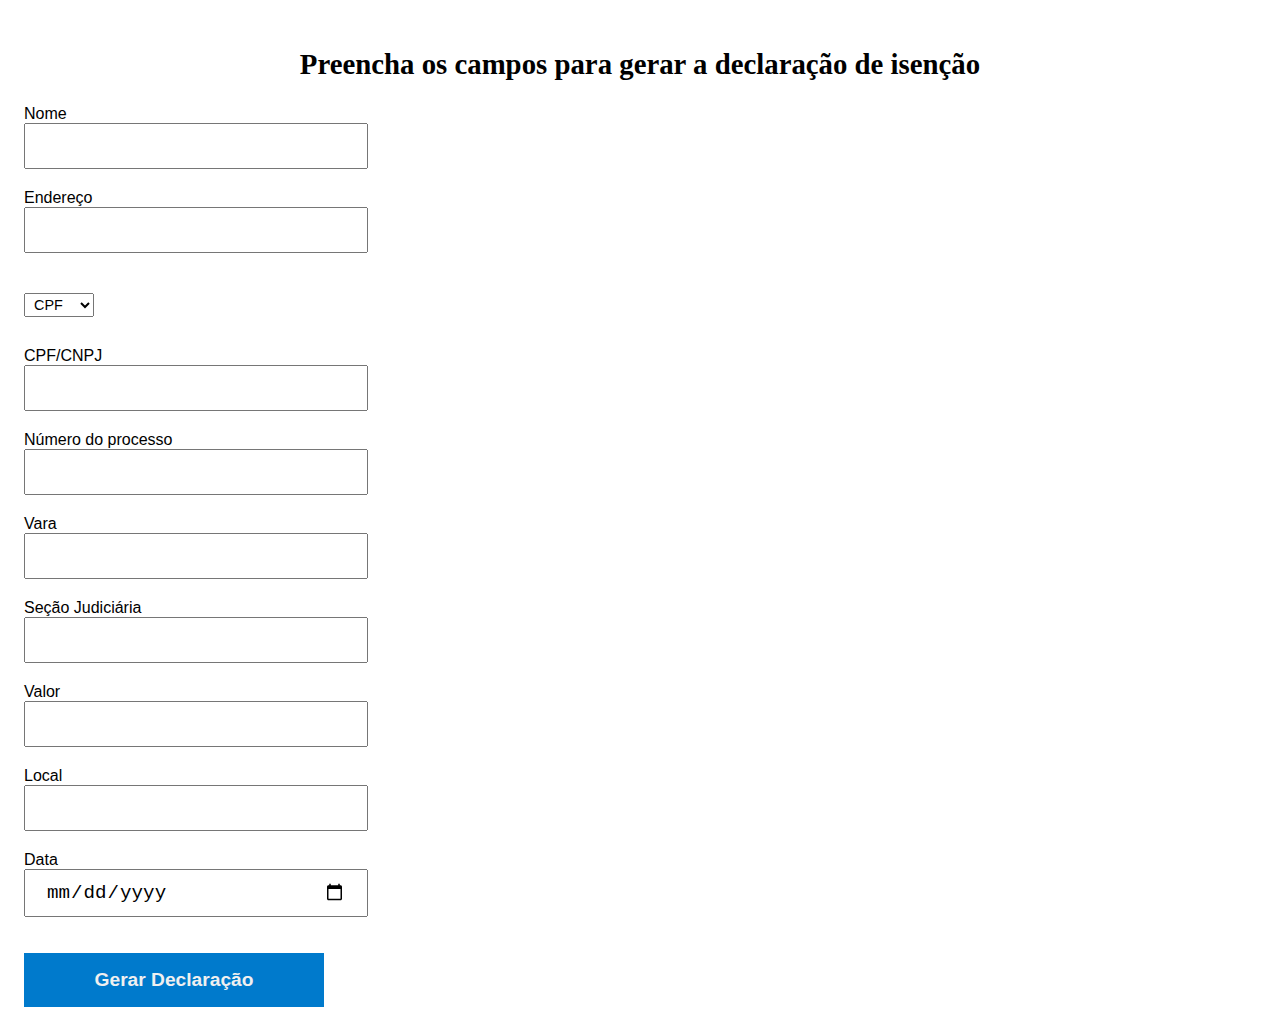
==== index.html @ 56901290 "Update index.html" ====
<!DOCTYPE html>
<html lang="pt-BR">
  <head>
    <meta charset="UTF-8" />
    <meta http-equiv="X-UA-Compatible" content="IE=edge" />
    <meta name="viewport" content="width=device-width, initial-scale=1.0" />
    <title>Formulário IR</title>
    <link rel="stylesheet" href="style.css" />
    <link rel="stylesheet" href="input.css" />
    <script src="index.js" defer></script>
    <script src="extenso.js" defer></script>
    <script src="masks.js" defer></script>
  </head>
  <body>
    <div class="container">
      <h2>Preencha os campos para gerar a declaração de isenção</h2>
      <form action="">
        <div class="form">
          <div>
            <label for="nome">Nome</label>
            <input type="text" id="nome" required />
          </div>
          <div>
            <label for="endereco">Endereço</label>
            <input type="text" id="endereco" required />
          </div>
          <div>
            <div class="select">
              <select id="cpf-cnpj">
                <option value="cpf" id="selectCPF">CPF</option>
                <option value="cpnj" id="selectCNPJ">CNPJ</option>
              </select>
            </div>

            <label for="documento">CPF/CNPJ</label>
            <input type="text" id="documento" class="cpf" required />
          </div>

          <div>
            <label for="processo">Número do processo</label>
            <input type="text" id="processo" required />
          </div>
          <div>
            <label for="vara">Vara</label>
            <input type="text" id="vara" required/>
          </div>
          <div>
            <label for="secao">Seção Judiciária</label>
            <input type="text" id="secao" required/>
          </div>
          <div>
            <label for="valor">Valor</label>
            <input type="text" id="valor" required/>
          </div>
          <div>
            <label for="local">Local</label>
            <input type="text" id="local" required/>
          </div>
          <div>
            <label for="data">Data</label>
            <input type="date" id="data" required/>
          </div>
        </div>
        <input class="botao" type="submit" value="Gerar Declaração" />
      </form>
    </div>
    <div class="container_dec">
      <h2 class="titulo">Declaração para não incidência de IRRF</h2>
      <p>
        <span class="nome">Nome</span>, residente e domiciliado no endereço
        <span class="endereco">(endereço completo)</span>, inscrito(a) no
        CPF/CNPJ sob o nº <span class="documento" id="cpf">__________________</span>,
        para fins da não retenção do imposto de renda de que trata o art. 27 da
        Lei nº 10.833, de 29 de dezembro de 2003, sobre rendimentos em
        cumprimento de decisão da Justiça Federal, conforme Processo nº
        <span class="processo">__________________</span>, da
        <span class="vara">__</span>ª Vara da Seção/Subseção Judiciária de
        <span class="secao"> Nome da Unidade da Federação ou do Município</span
        >, pagos pelo Banco do Brasil, declara que:
      </p>

      <div class="opcoes">
        <div class="primeira-opcao">
          <input type="checkbox" name="opcao" id="checkCPF" />o montante de R$ 
          <span class="span valor"></span>
           (<span class="extenso">(indicação do valor por extenso)</span>)
          constitui rendimento isento ou não-tributável.
          <div class="segunda-opcao">
            <input type="checkbox" name="opcao" id="checkCNPJ" />
            está inscrita no Sistema Integrado de Pagamento de Impostos e
            Contribuições das Microempresas e das Empresas de Pequeno Porte
            (Simples).
          </div>
        </div>
        O(a) beneficiário(a) fica ciente de que a falsidade na prestação destas
        informações o(a) sujeitará, juntamente com as demais pessoas que para
        ela concorrerem, às penalidades previstas na legislação tributária e
        penal, relativas à falsidade ideológica (art. 299 do Código Penal) e ao
        crime contra a ordem tributária (art. 1º da Lei nº 8.137, de 27 de
        dezembro de 1990).
      </div>

      <p><span class="local">Local,</span> <span class="data">data</span></p>
      <div class="assinatura">
        <p>_______________________________________________</p>
        <p>Assinatura do(a) beneficiário(a) ou de seu representante legal</p>
      </div>
      <div class="abono">
        <p>_______________________________________________</p>
        <p>Abono da assinatura pela instituição financeira</p>
      </div>
    </div>
  </body>
</html>
---- style.css ----
html {
  color-scheme: dark light;
}

body {
  box-sizing: border-box;
  margin: 0;
  padding: 0;
  display: flex;
  justify-content: center;
  align-items: center;
  font-size: 1.2rem;
}

.form {
  display: flex;
  flex-direction: column;
}

.container {
  text-align: center;
  width: 100%;
  margin: auto;
  padding: 1.5rem;
  height: 100vh;
}

form {
  display: flex;
  flex-direction: column;
  width: 300px;
}

label {
  display: flex;
  font-size: 1.1rem;
}

form input {
  display: inline-block;
  margin: 0 0 20px;
  padding: 10px 20px;
  width: 100%;
  font-size: 1.2rem;
}

.botao{
    margin-top: 1rem;
    padding: 1rem;
    font-weight: 700;
    background: #007acc;
    color: #f0f0f0;
    border: none;
}

label {
    font-family: sans-serif;
    font-size: 1rem;
    padding-right: 10px;
}

select {
    font-size: 0.9rem;
    padding: 2px 5px;
}

.valor{
  margin-right: 1rem;
}

.select{
  display: flex;
  align-items: center;
  margin-top: 20px;
  margin-bottom: 30px;
}

.titulo {
  display: flex;
  align-items: center;
  justify-content: center;
}

.container_dec {
  display: flex;
  flex-direction: column;
  gap: 1.2rem;
  padding: 2rem;
  margin: 1rem;
  text-align: justify;
}

.opcoes {
  display: flex;
  flex-direction: column;
  gap: 1.2rem;
}

.container_dec {
  display: none;
}

.assinatura{
    margin-top: 2rem;
}

.abono{
    margin-top: 2rem;
}

@media print {
  .container_dec {
    display: block;
  }
  .container {
    display: none;
  }
}
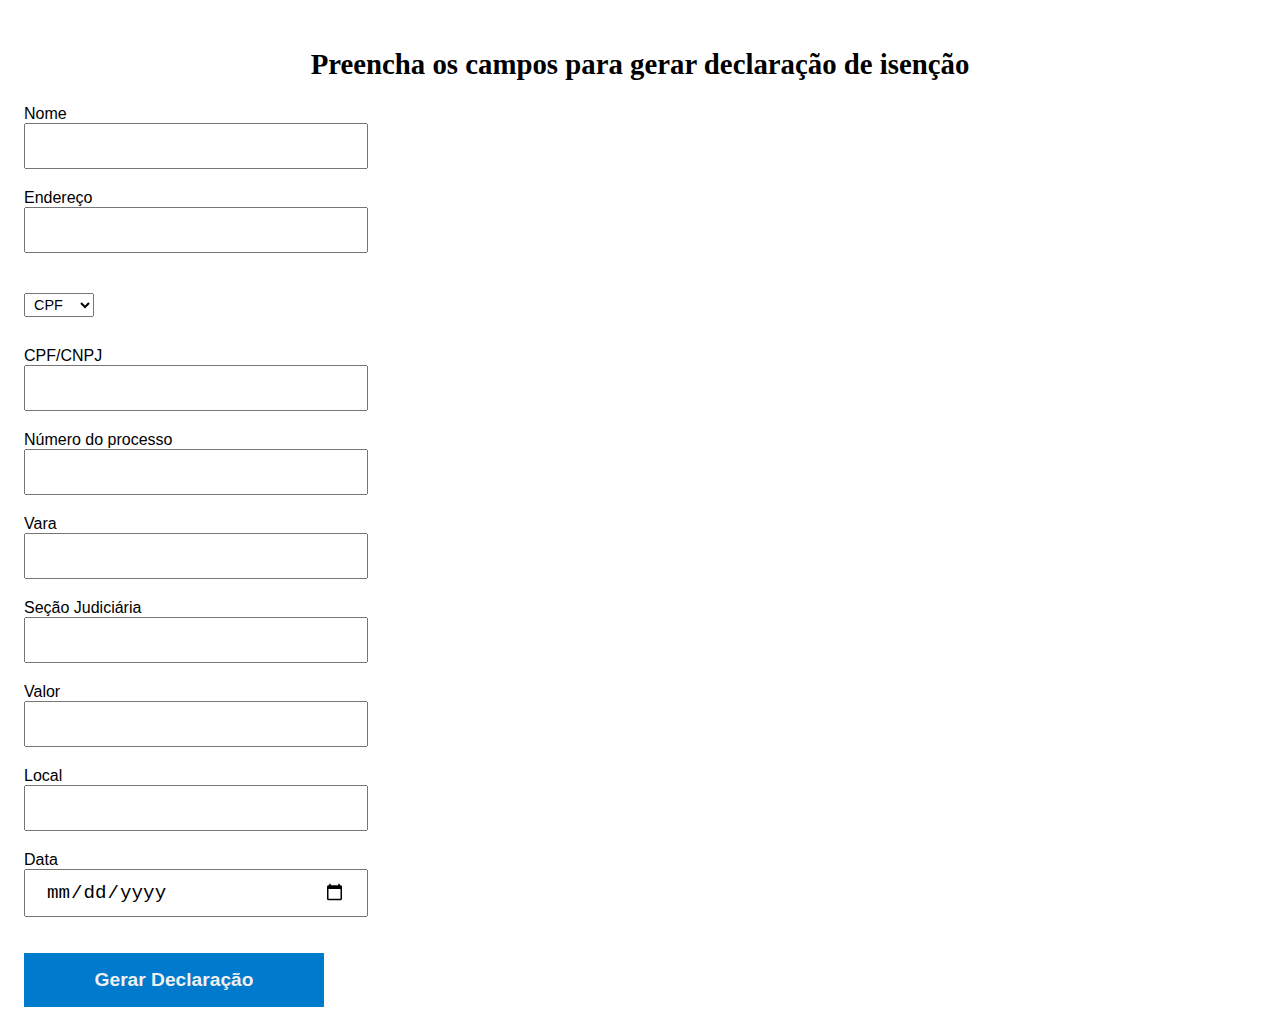
==== commit 687ff3b4: "Update index.html" ====
--- a/index.html
+++ b/index.html
@@ -13,7 +13,7 @@
   </head>
   <body>
     <div class="container">
-      <h2>Preencha os campos para gerar a declaração de isenção</h2>
+      <h2>Preencha os campos para gerar declaração de isenção</h2>
       <form action="">
         <div class="form">
           <div>
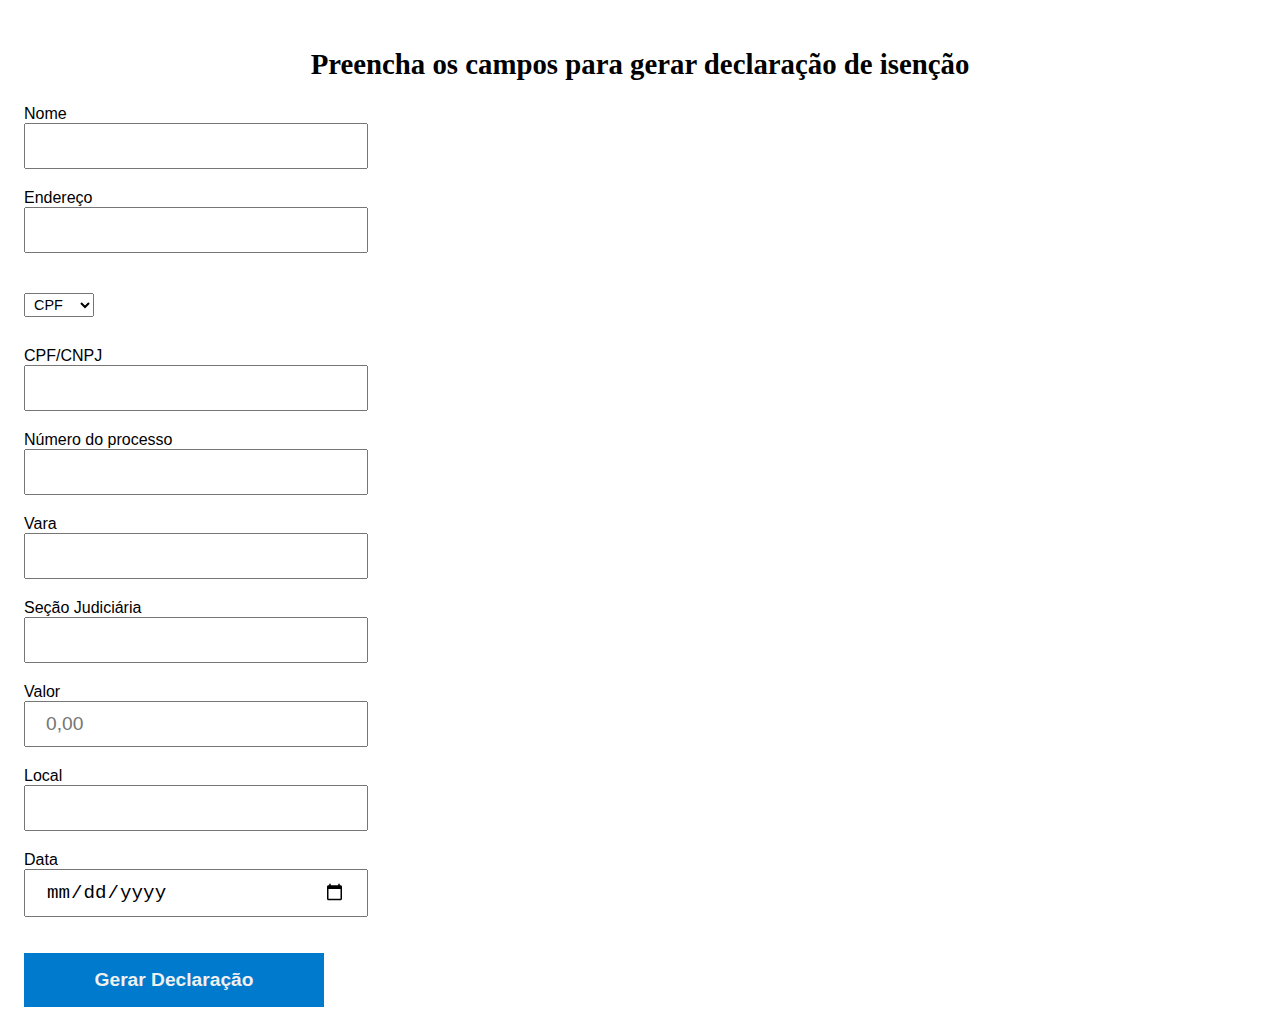
==== commit 00a21ba0: "Update index.html" ====
--- a/index.html
+++ b/index.html
@@ -50,7 +50,7 @@
           </div>
           <div>
             <label for="valor">Valor</label>
-            <input type="text" id="valor" required/>
+            <input type="text" id="valor" placeholder="0,00" required/>
           </div>
           <div>
             <label for="local">Local</label>
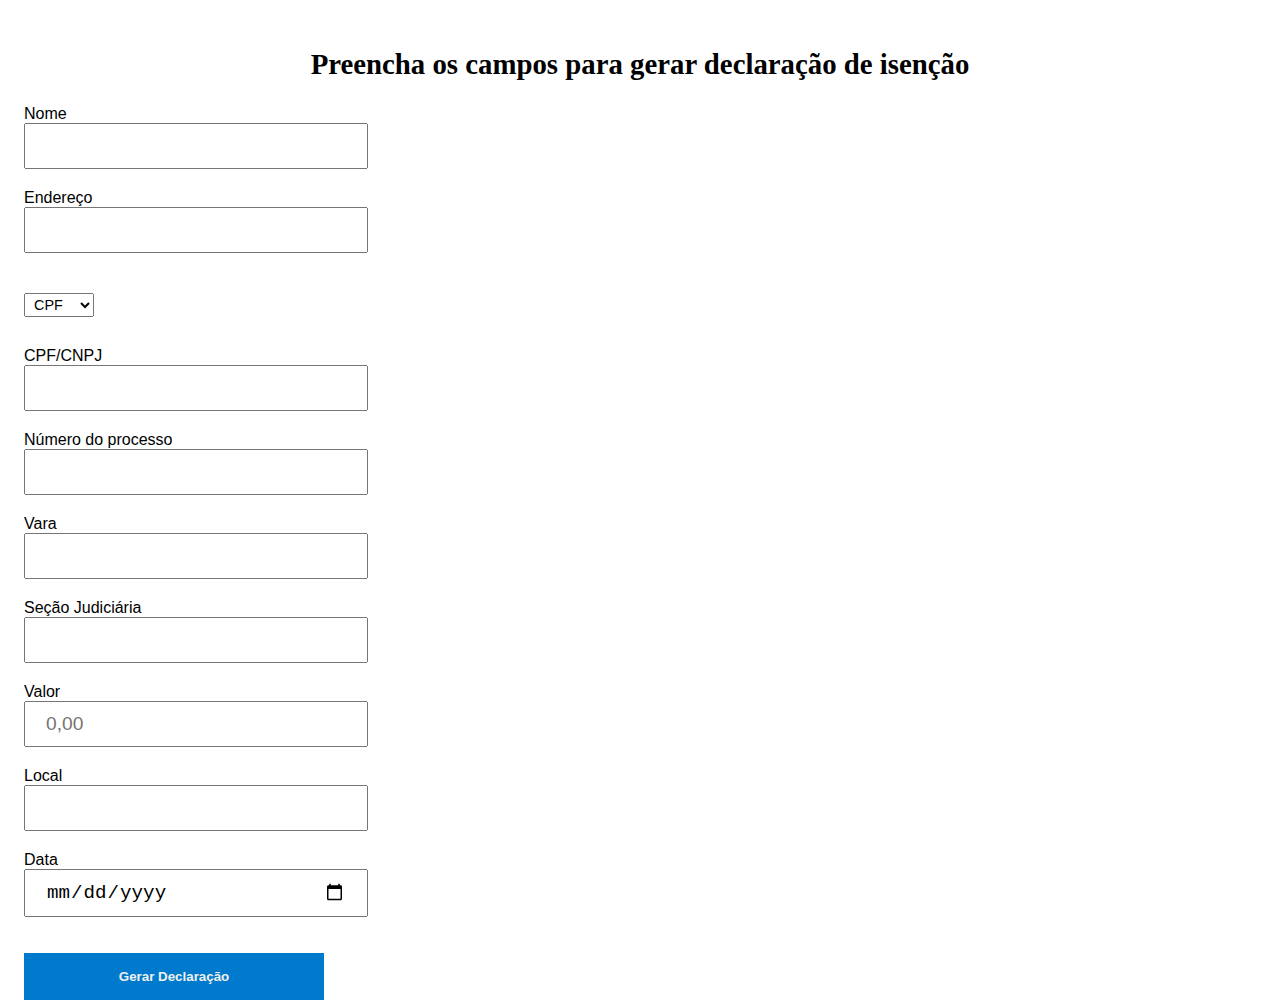
==== commit 90f1015f: "Update index.html" ====
--- a/index.html
+++ b/index.html
@@ -7,9 +7,9 @@
     <title>Formulário IR</title>
     <link rel="stylesheet" href="style.css" />
     <link rel="stylesheet" href="input.css" />
-    <script src="index.js" defer></script>
-    <script src="extenso.js" defer></script>
-    <script src="masks.js" defer></script>
+    <script src="index.js" type="module" defer></script>
+    <script src="extenso.js" type="module" defer></script>
+    <script src="masks.js" type="module" defer></script>
   </head>
   <body>
     <div class="container">
@@ -18,11 +18,11 @@
         <div class="form">
           <div>
             <label for="nome">Nome</label>
-            <input type="text" id="nome" required />
+            <input type="text" id="nome" />
           </div>
           <div>
             <label for="endereco">Endereço</label>
-            <input type="text" id="endereco" required />
+            <input type="text" id="endereco" />
           </div>
           <div>
             <div class="select">
@@ -33,35 +33,37 @@
             </div>
 
             <label for="documento">CPF/CNPJ</label>
-            <input type="text" id="documento" class="cpf" required />
+            <input type="text" id="documento" class="cpf" maxlength="14" />
           </div>
 
           <div>
             <label for="processo">Número do processo</label>
-            <input type="text" id="processo" required />
+            <input type="text" id="processo" />
           </div>
           <div>
             <label for="vara">Vara</label>
-            <input type="text" id="vara" required/>
+            <input type="text" id="vara" />
           </div>
           <div>
             <label for="secao">Seção Judiciária</label>
-            <input type="text" id="secao" required/>
+            <input type="text" id="secao" />
           </div>
           <div>
             <label for="valor">Valor</label>
-            <input type="text" id="valor" placeholder="0,00" required/>
+            <input type="text" id="valor" placeholder="0,00" />
           </div>
           <div>
             <label for="local">Local</label>
-            <input type="text" id="local" required/>
+            <input type="text" id="local" />
           </div>
           <div>
             <label for="data">Data</label>
-            <input type="date" id="data" required/>
+            <input type="date" id="data" />
           </div>
         </div>
-        <input class="botao" type="submit" value="Gerar Declaração" />
+        <button class="botao" type="submit" disabled="disabled">
+          Gerar Declaração
+        </button>
       </form>
     </div>
     <div class="container_dec">
@@ -69,21 +71,22 @@
       <p>
         <span class="nome">Nome</span>, residente e domiciliado no endereço
         <span class="endereco">(endereço completo)</span>, inscrito(a) no
-        CPF/CNPJ sob o nº <span class="documento" id="cpf">__________________</span>,
-        para fins da não retenção do imposto de renda de que trata o art. 27 da
-        Lei nº 10.833, de 29 de dezembro de 2003, sobre rendimentos em
-        cumprimento de decisão da Justiça Federal, conforme Processo nº
+        CPF/CNPJ sob o nº
+        <span class="documento" id="cpf">__________________</span>, para fins da
+        não retenção do imposto de renda de que trata o art. 27 da Lei nº
+        10.833, de 29 de dezembro de 2003, sobre rendimentos em cumprimento de
+        decisão da Justiça Federal, conforme Processo nº
         <span class="processo">__________________</span>, da
         <span class="vara">__</span>ª Vara da Seção/Subseção Judiciária de
-        <span class="secao"> Nome da Unidade da Federação ou do Município</span
-        >, pagos pelo Banco do Brasil, declara que:
+        <span class="secao">Nome da Unidade da Federação ou do Município</span
+        >pagos pelo Banco do Brasil, declara que:
       </p>
 
       <div class="opcoes">
         <div class="primeira-opcao">
-          <input type="checkbox" name="opcao" id="checkCPF" />o montante de R$ 
+          <input type="checkbox" name="opcao" id="checkCPF" /> o montante de R$
           <span class="span valor"></span>
-           (<span class="extenso">(indicação do valor por extenso)</span>)
+          (<span class="extenso">(indicação do valor por extenso)</span>)
           constitui rendimento isento ou não-tributável.
           <div class="segunda-opcao">
             <input type="checkbox" name="opcao" id="checkCNPJ" />
@@ -100,7 +103,7 @@
         dezembro de 1990).
       </div>
 
-      <p><span class="local">Local,</span> <span class="data">data</span></p>
+      <p><span class="local">Local, </span> <span class="data">data</span></p>
       <div class="assinatura">
         <p>_______________________________________________</p>
         <p>Assinatura do(a) beneficiário(a) ou de seu representante legal</p>
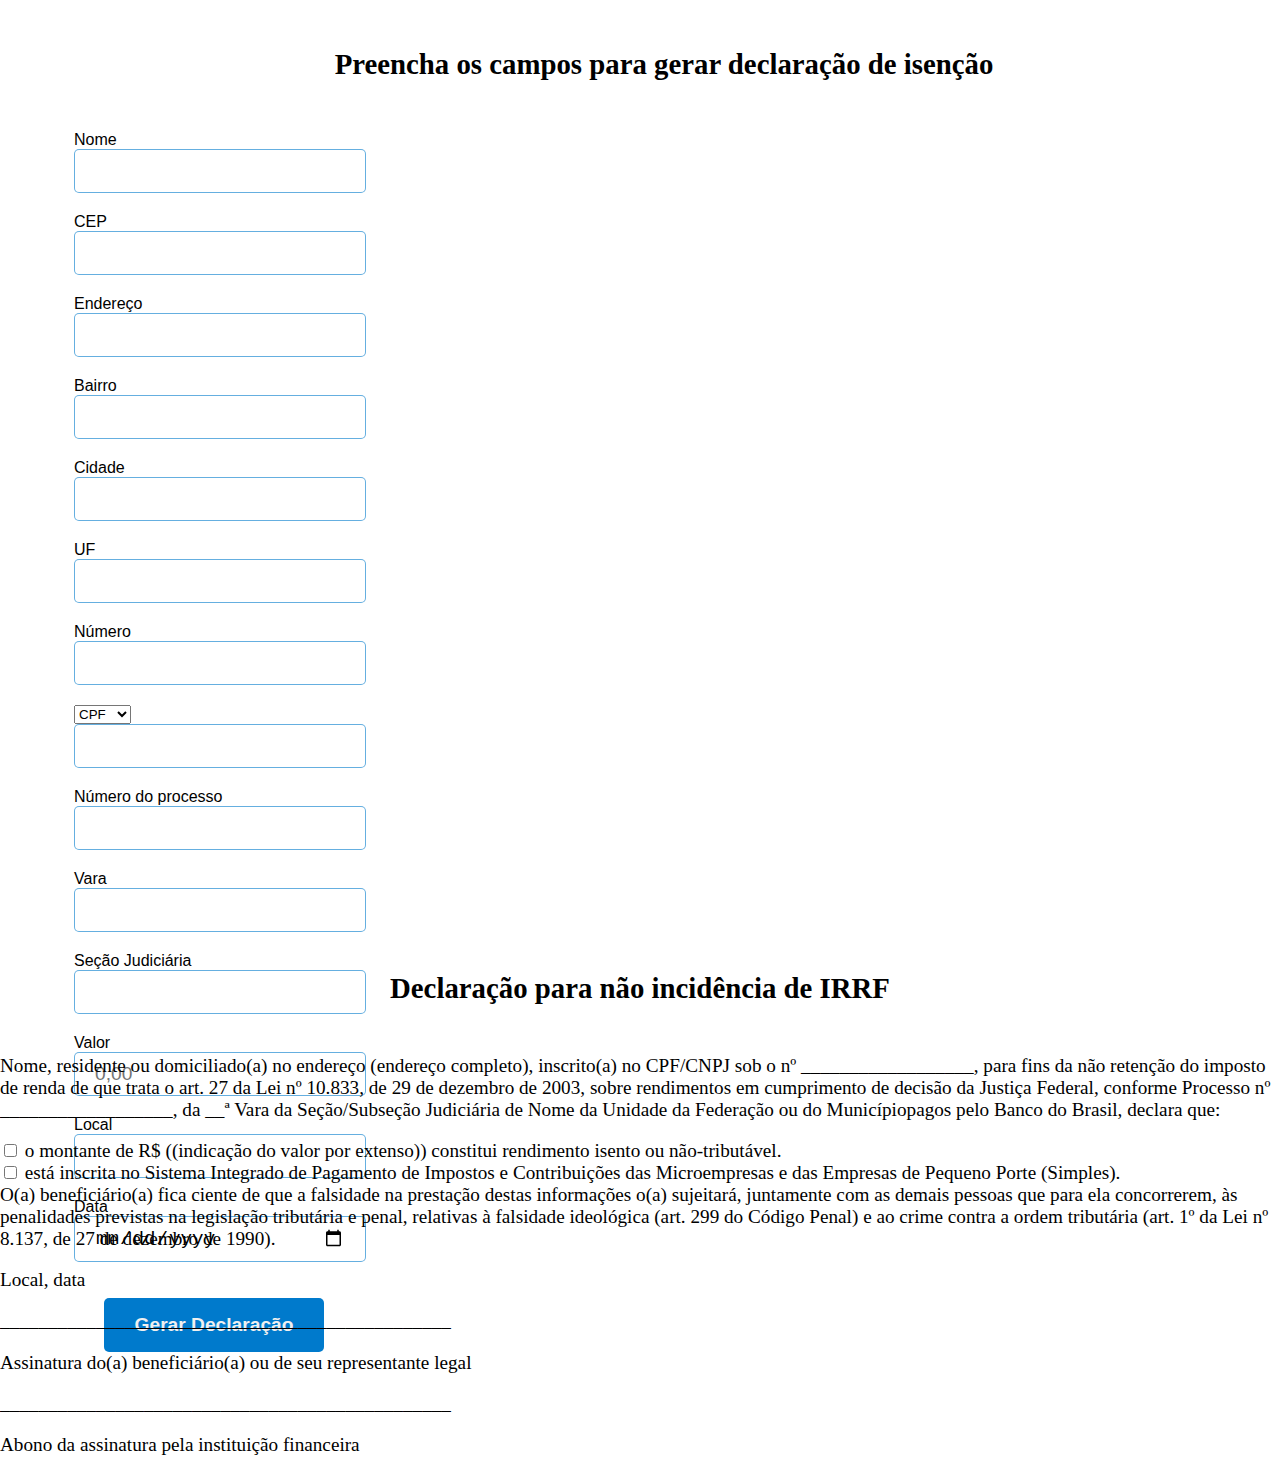
==== commit 67d6d1ca: "Merge branch 'main' into formulario_teste" ====
--- a/index.html
+++ b/index.html
@@ -6,57 +6,84 @@
     <meta name="viewport" content="width=device-width, initial-scale=1.0" />
     <title>Formulário IR</title>
     <link rel="stylesheet" href="style.css" />
-    <link rel="stylesheet" href="input.css" />
-    <script src="index.js" type="module" defer></script>
-    <script src="extenso.js" type="module" defer></script>
-    <script src="masks.js" type="module" defer></script>
+
+    <script src="index.js" defer></script>
+    <script src="masks.js" defer></script>
+    <script src="extenso.js" defer></script>
+    <script src="buscaCep.js" defer></script>
+
   </head>
   <body>
     <div class="container">
-      <h2>Preencha os campos para gerar declaração de isenção</h2>
+      <h2  class="titulo">Preencha os campos para gerar declaração de isenção</h2>
       <form action="">
         <div class="form">
-          <div>
+          <div class="field">
             <label for="nome">Nome</label>
-            <input type="text" id="nome" />
+
+            <input type="text" id="nome" name="nome" />
           </div>
-          <div>
+          <div class="field">
+            <label for="cep">CEP</label>
+            <input type="text" id="cep" maxlength="9" />
+
+          </div>
+          <div class="field">
             <label for="endereco">Endereço</label>
             <input type="text" id="endereco" />
+
           </div>
-          <div>
-            <div class="select">
+          <div class="field">
+            <label for="bairro">Bairro</label>
+            <input type="text" id="bairro" />
+          </div>
+          <div class="field">
+            <label for="cidade">Cidade</label>
+            <input type="text" id="cidade" />
+
+          </div>
+          <div class="field">
+            <label for="uf">UF</label>
+            <input type="text" id="uf" />
+          </div>
+          <div class="field">
+            <label for="numero">Número</label>
+            <input type="text" id="numero" />
+          </div>
+          <div class="field">
+            <label for="documento">
               <select id="cpf-cnpj">
                 <option value="cpf" id="selectCPF">CPF</option>
                 <option value="cpnj" id="selectCNPJ">CNPJ</option>
               </select>
-            </div>
 
-            <label for="documento">CPF/CNPJ</label>
-            <input type="text" id="documento" class="cpf" maxlength="14" />
+            </label>
+            <input type="text" id="documento" class="pf-pj" maxlength="14" />
           </div>
+          <div class="field">
 
-          <div>
             <label for="processo">Número do processo</label>
             <input type="text" id="processo" />
           </div>
-          <div>
+          <div class="field">
             <label for="vara">Vara</label>
             <input type="text" id="vara" />
           </div>
-          <div>
+          <div class="field">
             <label for="secao">Seção Judiciária</label>
             <input type="text" id="secao" />
           </div>
-          <div>
+          <div class="field">
             <label for="valor">Valor</label>
-            <input type="text" id="valor" placeholder="0,00" />
+
+            <input type="text" id="valor" placeholder="0,00" maxlength="14" />
+
           </div>
-          <div>
+          <div class="field">
             <label for="local">Local</label>
             <input type="text" id="local" />
           </div>
-          <div>
+          <div class="field">
             <label for="data">Data</label>
             <input type="date" id="data" />
           </div>
@@ -69,7 +96,9 @@
     <div class="container_dec">
       <h2 class="titulo">Declaração para não incidência de IRRF</h2>
       <p>
-        <span class="nome">Nome</span>, residente e domiciliado no endereço
+
+        <span class="nome">Nome</span>, residente ou domiciliado(a) no endereço
+
         <span class="endereco">(endereço completo)</span>, inscrito(a) no
         CPF/CNPJ sob o nº
         <span class="documento" id="cpf">__________________</span>, para fins da
@@ -81,7 +110,6 @@
         <span class="secao">Nome da Unidade da Federação ou do Município</span
         >pagos pelo Banco do Brasil, declara que:
       </p>
-
       <div class="opcoes">
         <div class="primeira-opcao">
           <input type="checkbox" name="opcao" id="checkCPF" /> o montante de R$
@@ -102,7 +130,6 @@
         crime contra a ordem tributária (art. 1º da Lei nº 8.137, de 27 de
         dezembro de 1990).
       </div>
-
       <p><span class="local">Local, </span> <span class="data">data</span></p>
       <div class="assinatura">
         <p>_______________________________________________</p>
--- a/style.css
+++ b/style.css
@@ -6,15 +6,7 @@
   box-sizing: border-box;
   margin: 0;
   padding: 0;
-  display: flex;
-  justify-content: center;
-  align-items: center;
   font-size: 1.2rem;
-}
-
-.form {
-  display: flex;
-  flex-direction: column;
 }
 
 .container {
@@ -25,60 +17,80 @@
   height: 100vh;
 }
 
+.titulo {
+  display: flex;
+  align-items: center;
+  justify-content: center;
+  margin-bottom: 50px;
+}
+
+.form {
+  display: flex;
+  flex-direction: column;
+}
+
 form {
   display: flex;
   flex-direction: column;
   width: 300px;
 }
 
+.field{
+  margin-left: 50px
+}
+
 label {
   display: flex;
-  font-size: 1.1rem;
+  font-size: 1.2rem;
+  font-family: sans-serif;
+  font-size: 1rem;
+  padding-right: 10px;
 }
 
 form input {
   display: inline-block;
+
+  border: 1px solid #007acc9a;
+
+  border-radius: 5px;
   margin: 0 0 20px;
   padding: 10px 20px;
   width: 100%;
   font-size: 1.2rem;
 }
 
-.botao{
-    margin-top: 1rem;
-    padding: 1rem;
-    font-weight: 700;
-    background: #007acc;
-    color: #f0f0f0;
-    border: none;
-}
+.botao {
+  margin-top: 1rem;
+  margin-left: 80px;
+  padding: 1rem;
+  font-size: 1.2rem;
 
-label {
-    font-family: sans-serif;
-    font-size: 1rem;
-    padding-right: 10px;
+  font-weight: 700;
+  background: #007acc;
+  opacity: 1;
+  color: #f0f0f0;
+  border: none;
+  border-radius: 5px;
+
+
+.botao__disabled {
+  opacity: 0.5;
 }
 
 select {
-    font-size: 0.9rem;
-    padding: 2px 5px;
+  font-size: 0.9rem;
+  padding: 2px 5px;
 }
 
-.valor{
+.valor {
   margin-right: 1rem;
 }
 
-.select{
+.select {
   display: flex;
   align-items: center;
   margin-top: 20px;
   margin-bottom: 30px;
-}
-
-.titulo {
-  display: flex;
-  align-items: center;
-  justify-content: center;
 }
 
 .container_dec {
@@ -100,12 +112,12 @@
   display: none;
 }
 
-.assinatura{
-    margin-top: 2rem;
+.assinatura {
+  margin-top: 2rem;
 }
 
-.abono{
-    margin-top: 2rem;
+.abono {
+  margin-top: 2rem;
 }
 
 @media print {
@@ -115,4 +127,8 @@
   .container {
     display: none;
   }
+  @page {
+
+    size: auto;
+  }
 }
